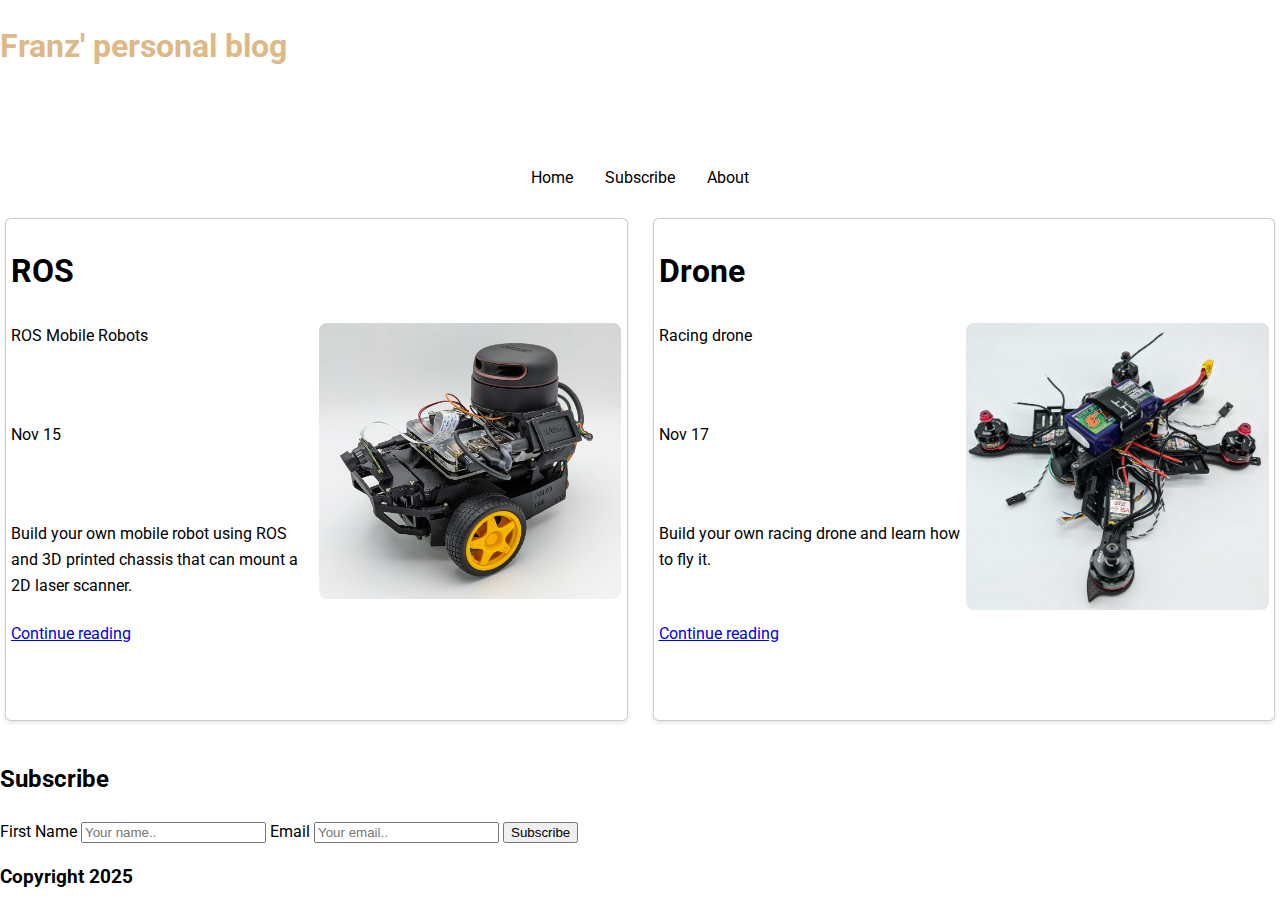
==== index.html @ 29d35bf8 "first commit" ====
<!DOCTYPE html>
<html lang="en">
    <head>
        <meta charset="utf-8" />
        <meta name="viewport" content="width=device-width,initial-scale=1.0"/>
        <meta
            name="description"
            content="My personal blog website for the Udacity course: Front End Web Developer." />

        <link rel="icon" href="https://developer.mozilla.org/favicon-48x48.bc390275e955dacb2e65.png"/>
        <title>Franz' personal blog website</title>
        <link rel="stylesheet" href="css/main.css" />
    </head>

    <body>
        <div class="container">
            <header class="header">
                <h1>Franz' personal blog</h1>
                <div>
                    <svg class="search-icon" viewBox="0 0 32 32" width="40" height="40"></svg>
                </div>
            </header>

            <nav class="nav-bar">
                <div><a href="index.html">Home</a></div>
                <div><a href="#subscribe">Subscribe</a></div>
                <div><a href="static/about.html">About</a></div>
            </nav>

            <main class="cards">
                <!-- Card 1 -->
                <div id="one" class="card">
                    <div class="card-header blue"><h1>ROS</h1></div>
                    <div class="card-title">ROS Mobile Robots</div>
                    <div class="card-date">Nov 15</div>
                    <div class="card-body">
                        Build your own mobile robot using ROS and 3D printed chassis that can mount a 2D laser scanner.
                    </div>
                    <div class="card-image">
                        <img src="assets/remo_front_side.jpg">
                    </div>
                    <a class="card-continue-link" href="static/page-robot.html">Continue reading</a>
                </div>
                <!-- Card 2 -->
                <div id="two" class="card">
                    <div class="card-header blue"><h1>Drone</h1></div>
                    <div class="card-title">Racing drone</div>
                    <div class="card-date">Nov 17</div>
                    <div class="card-body">
                        Build your own racing drone and learn how to fly it.
                    </div>
                    <div class="card-image">
                        <img src="assets/part-placement-side.jpg">
                    </div>
                    <a class="card-continue-link" href="static/page-drone.html">Continue reading</a>
                </div>
            </main>

            <footer class="footer">
                <h2 class="subscribe-title">Subscribe</h2>
                <div id="subscribe">
                    <form>
                        <label for="fname">First Name</label>
                        <input type="text" id="fname" name="firstname" placeholder="Your name..">
                    
                        <label for="email">Email</label>
                        <input type="text" id="email" name="email" placeholder="Your email..">
                    
                        <input type="submit" value="Subscribe">
                    </form>
                </div>
                <h3>Copyright 2025</h3>
            </footer>

        </div>
        
    </body>
</html>
---- css/main.css ----
@import url("typography.css");
@import url("style.css");
@import url("page.css");
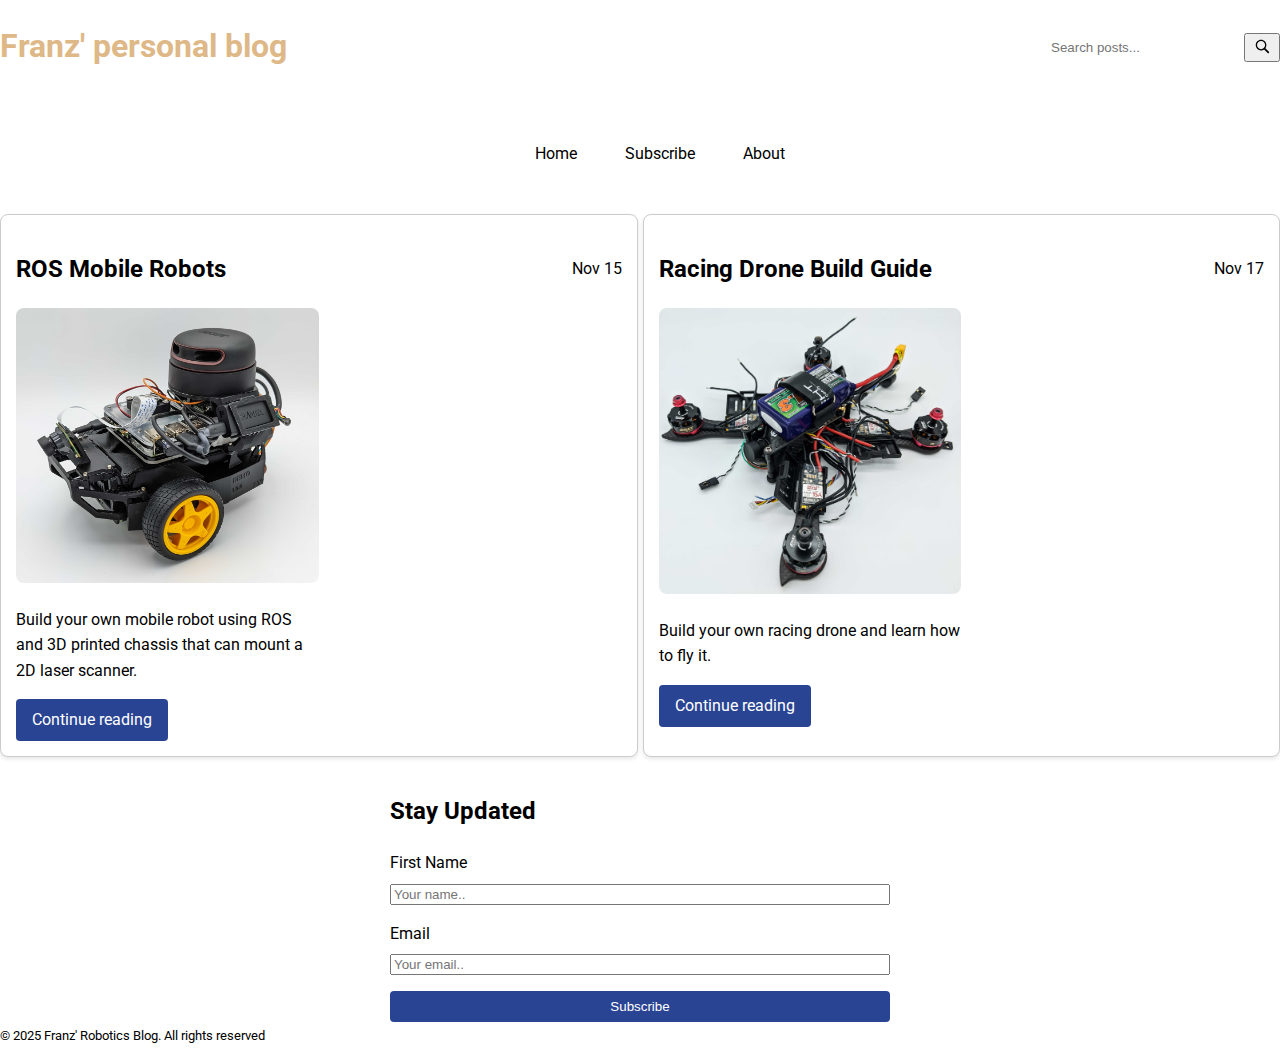
==== commit a2287a79: "restructure index and finalize about page" ====
--- a/index.html
+++ b/index.html
@@ -16,60 +16,74 @@
         <div class="container">
             <header class="header">
                 <h1>Franz' personal blog</h1>
-                <div>
-                    <svg class="search-icon" viewBox="0 0 32 32" width="40" height="40"></svg>
-                </div>
+                <form class="search-form" role="search">
+                    <input type="search" aria-label="Search blog posts" placeholder="Search posts...">
+                    <button type="submit" aria-label="Submit search">
+                        <svg class="search-icon" viewBox="0 0 32 32" width="20" height="20">
+                            <path d="M19.4271164,21.4271164 C18.0372495,22.4174803 16.3366522,23 14.5,23 C9.80557939,23 6,19.1944206 6,14.5 C6,9.80557939 9.80557939,6 14.5,6 C19.1944206,6 23,9.80557939 23,14.5 C23,16.3366522 22.4174803,18.0372495 21.4271164,19.4271164 L27.0119176,25.0119176 C27.5621186,25.5621186 27.5575313,26.4424687 27.0117185,26.9882815 L26.9882815,27.0117185 C26.4438648,27.5561352 25.5576204,27.5576204 25.0119176,27.0119176 L19.4271164,21.4271164 L19.4271164,21.4271164 Z M14.5,21 C18.0898511,21 21,18.0898511 21,14.5 C21,10.9101489 18.0898511,8 14.5,8 C10.9101489,8 8,10.9101489 8,14.5 C8,18.0898511 10.9101489,21 14.5,21 L14.5,21 Z"/>
+                        </svg>
+                    </button>
+                </form>
             </header>
 
             <nav class="nav-bar">
-                <div><a href="index.html">Home</a></div>
-                <div><a href="#subscribe">Subscribe</a></div>
-                <div><a href="static/about.html">About</a></div>
+                <ul>
+                    <li><a href="index.html">Home</a></li>
+                    <li><a href="#subscribe">Subscribe</a></li>
+                    <li><a href="static/about.html">About</a></li>
+                </ul>
             </nav>
 
             <main class="cards">
                 <!-- Card 1 -->
-                <div id="one" class="card">
-                    <div class="card-header blue"><h1>ROS</h1></div>
-                    <div class="card-title">ROS Mobile Robots</div>
-                    <div class="card-date">Nov 15</div>
-                    <div class="card-body">
-                        Build your own mobile robot using ROS and 3D printed chassis that can mount a 2D laser scanner.
+                <article class="card">
+                    <header class="card-header">
+                        <h2>ROS Mobile Robots</h2>
+                        <time datetime=""2024-11-15">Nov 15</time>
+                    </header>
+                    <div class="card-content">
+                        <div class="card-image">
+                            <img src="assets/remo_front_side.jpg">
+                        </div>
+                        <p>Build your own mobile robot using ROS and 3D printed chassis that can mount a 2D laser scanner.</p>
+                        <a href="static/page-robot.html" class="button">Continue reading</a>
                     </div>
-                    <div class="card-image">
-                        <img src="assets/remo_front_side.jpg">
+                </article>
+
+                <!-- Card 2 -->
+                <article class="card">
+                    <header class="card-header">
+                        <h2>Racing Drone Build Guide</h2>
+                        <time datetime=""2024-11-17">Nov 17</time>
+                    </header>
+                    <div class="card-content">
+                        <div class="card-image">
+                            <img src="assets/part-placement-side.jpg">
+                        </div>
+                        <p>Build your own racing drone and learn how to fly it.</p>
+                        <a href="static/page-drone.html" class="button">Continue reading</a>
                     </div>
-                    <a class="card-continue-link" href="static/page-robot.html">Continue reading</a>
-                </div>
-                <!-- Card 2 -->
-                <div id="two" class="card">
-                    <div class="card-header blue"><h1>Drone</h1></div>
-                    <div class="card-title">Racing drone</div>
-                    <div class="card-date">Nov 17</div>
-                    <div class="card-body">
-                        Build your own racing drone and learn how to fly it.
-                    </div>
-                    <div class="card-image">
-                        <img src="assets/part-placement-side.jpg">
-                    </div>
-                    <a class="card-continue-link" href="static/page-drone.html">Continue reading</a>
-                </div>
+                </article>
             </main>
 
             <footer class="footer">
-                <h2 class="subscribe-title">Subscribe</h2>
-                <div id="subscribe">
-                    <form>
-                        <label for="fname">First Name</label>
-                        <input type="text" id="fname" name="firstname" placeholder="Your name..">
-                    
-                        <label for="email">Email</label>
-                        <input type="text" id="email" name="email" placeholder="Your email..">
-                    
-                        <input type="submit" value="Subscribe">
+                <section id="subscribe" class="subscribe-section">
+                    <h2>Stay Updated</h2>
+                    <form class="subscribe-form" method="POST">
+                        <div class="form-group">
+                            <label for="fname">First Name</label>
+                            <input type="text" id="fname" name="firstname" required placeholder="Your name.." aria-required="true">
+                        </div>
+                        
+                        <div class="form-group">
+                            <label for="email">Email</label>
+                            <input type="email" id="email" name="email" required placeholder="Your email.." aria-required="true">
+                        </div>
+
+                        <button type="submit" class="button">Subscribe</button>
                     </form>
-                </div>
-                <h3>Copyright 2025</h3>
+                </section>
+                <small>&copy; 2025 Franz' Robotics Blog. All rights reserved</small>
             </footer>
 
         </div>
--- a/css/main.css
+++ b/css/main.css
@@ -1,3 +1,4 @@
+@import url("vars.css");
 @import url("typography.css");
 @import url("style.css");
 @import url("page.css");